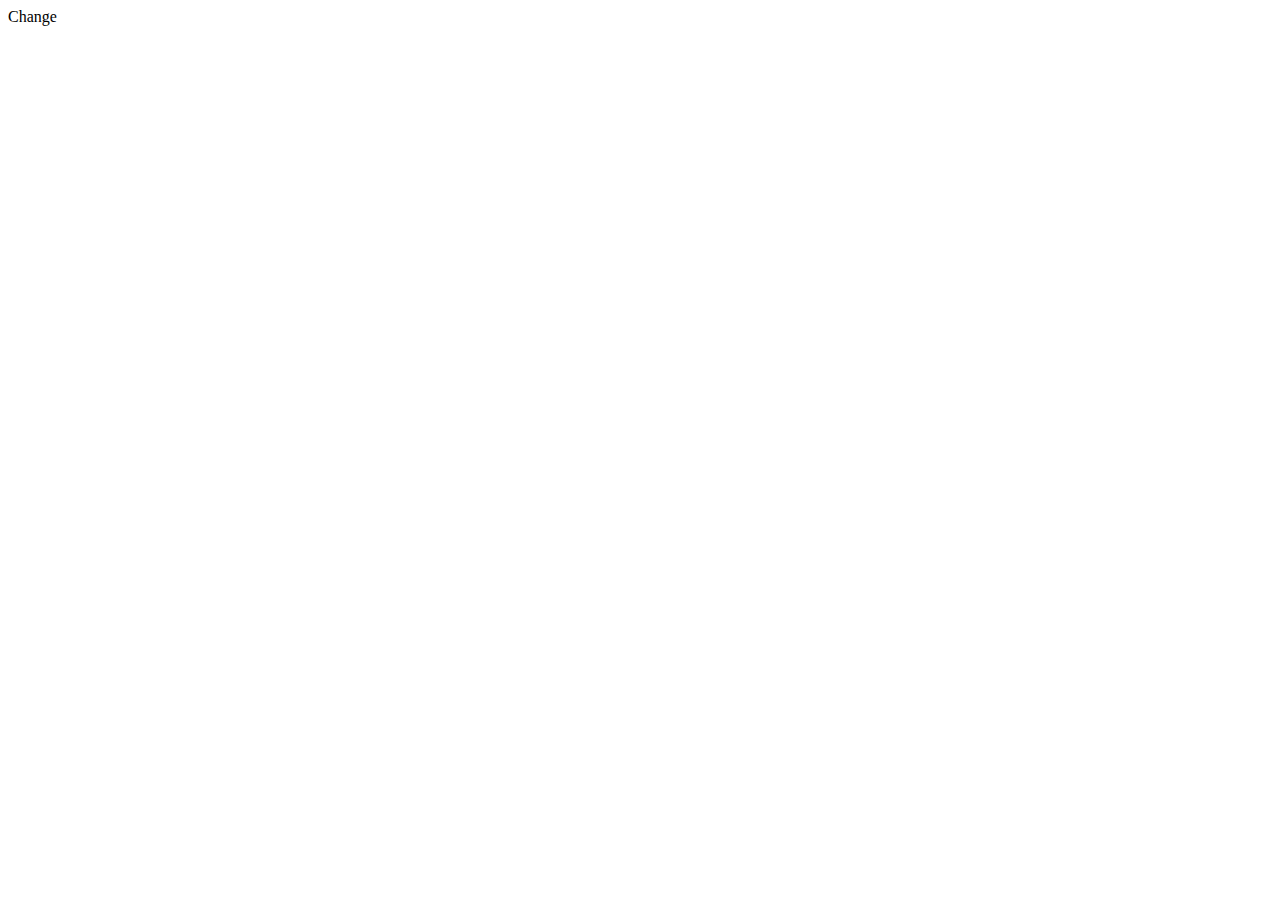
==== index.html @ 30dd0c64 "Initial commit" ====
<!DOCTYPE html>
<html lang="en">
<head>
  <meta charset="UTF-8">
  <meta name="viewport" content="width=device-width, initial-scale=1.0">
  <link rel="stylesheet" href="css/index.css">
  <title>final_blog</title>
</head>
<body>
	Change
  <script src="js/index.js"></script>
</body>
</html>
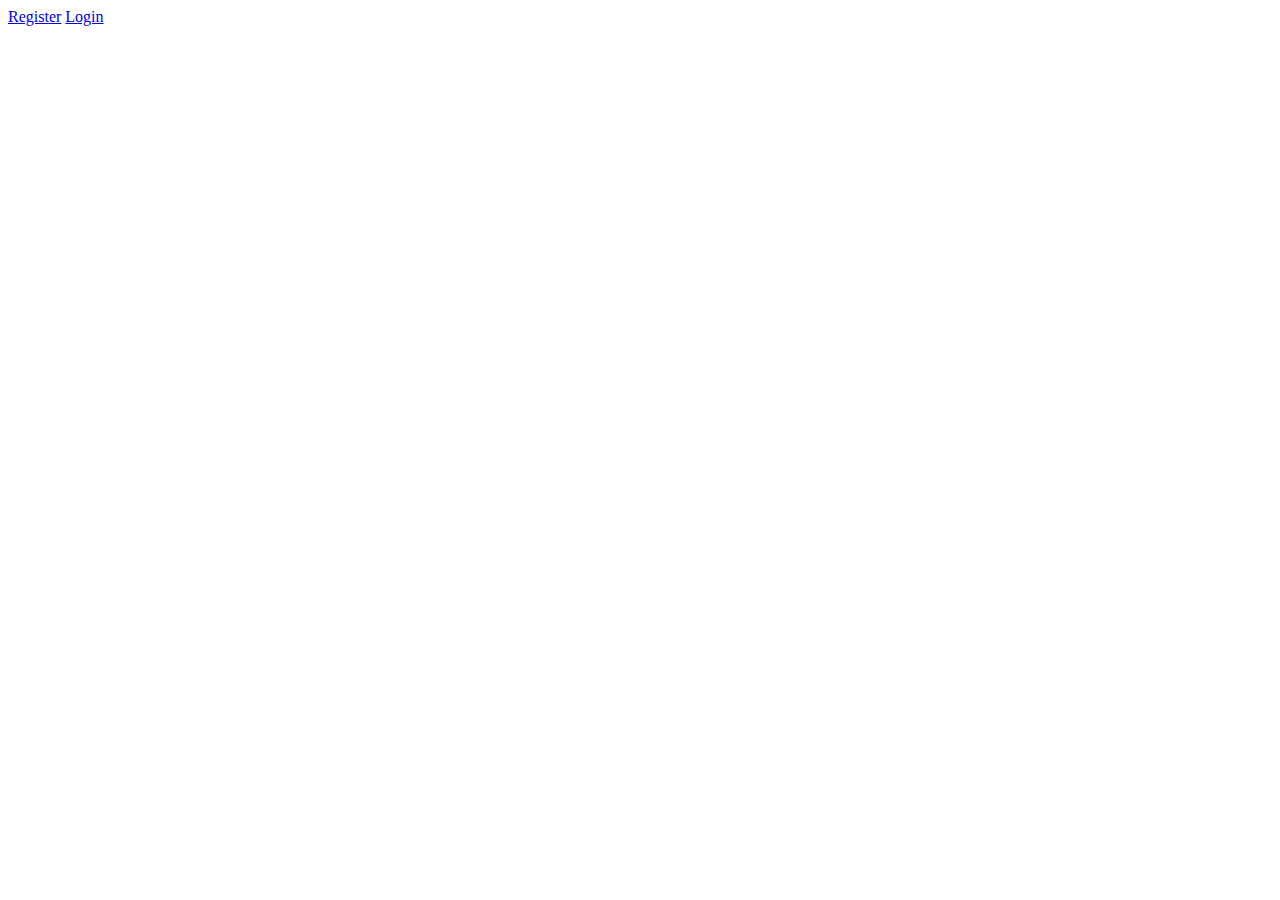
==== commit e5c54948: "Linked files together" ====
--- a/index.html
+++ b/index.html
@@ -1,13 +1,18 @@
 <!DOCTYPE html>
 <html lang="en">
 <head>
-  <meta charset="UTF-8">
-  <meta name="viewport" content="width=device-width, initial-scale=1.0">
-  <link rel="stylesheet" href="css/index.css">
-  <title>final_blog</title>
+    <meta charset="UTF-8">
+    <meta name="viewport" content="width=device-width, initial-scale=1.0">
+    <link rel="stylesheet" href="./css/index.css">
+    <title>CodePython.com</title>
 </head>
 <body>
-	Change
-  <script src="js/index.js"></script>
+    
+    <nav>
+        <a href="./signup.html">Register</a>
+        <a href="./login.html">Login</a>
+    </nav>
+    
+    <script src="./js/index.js"></script>
 </body>
 </html>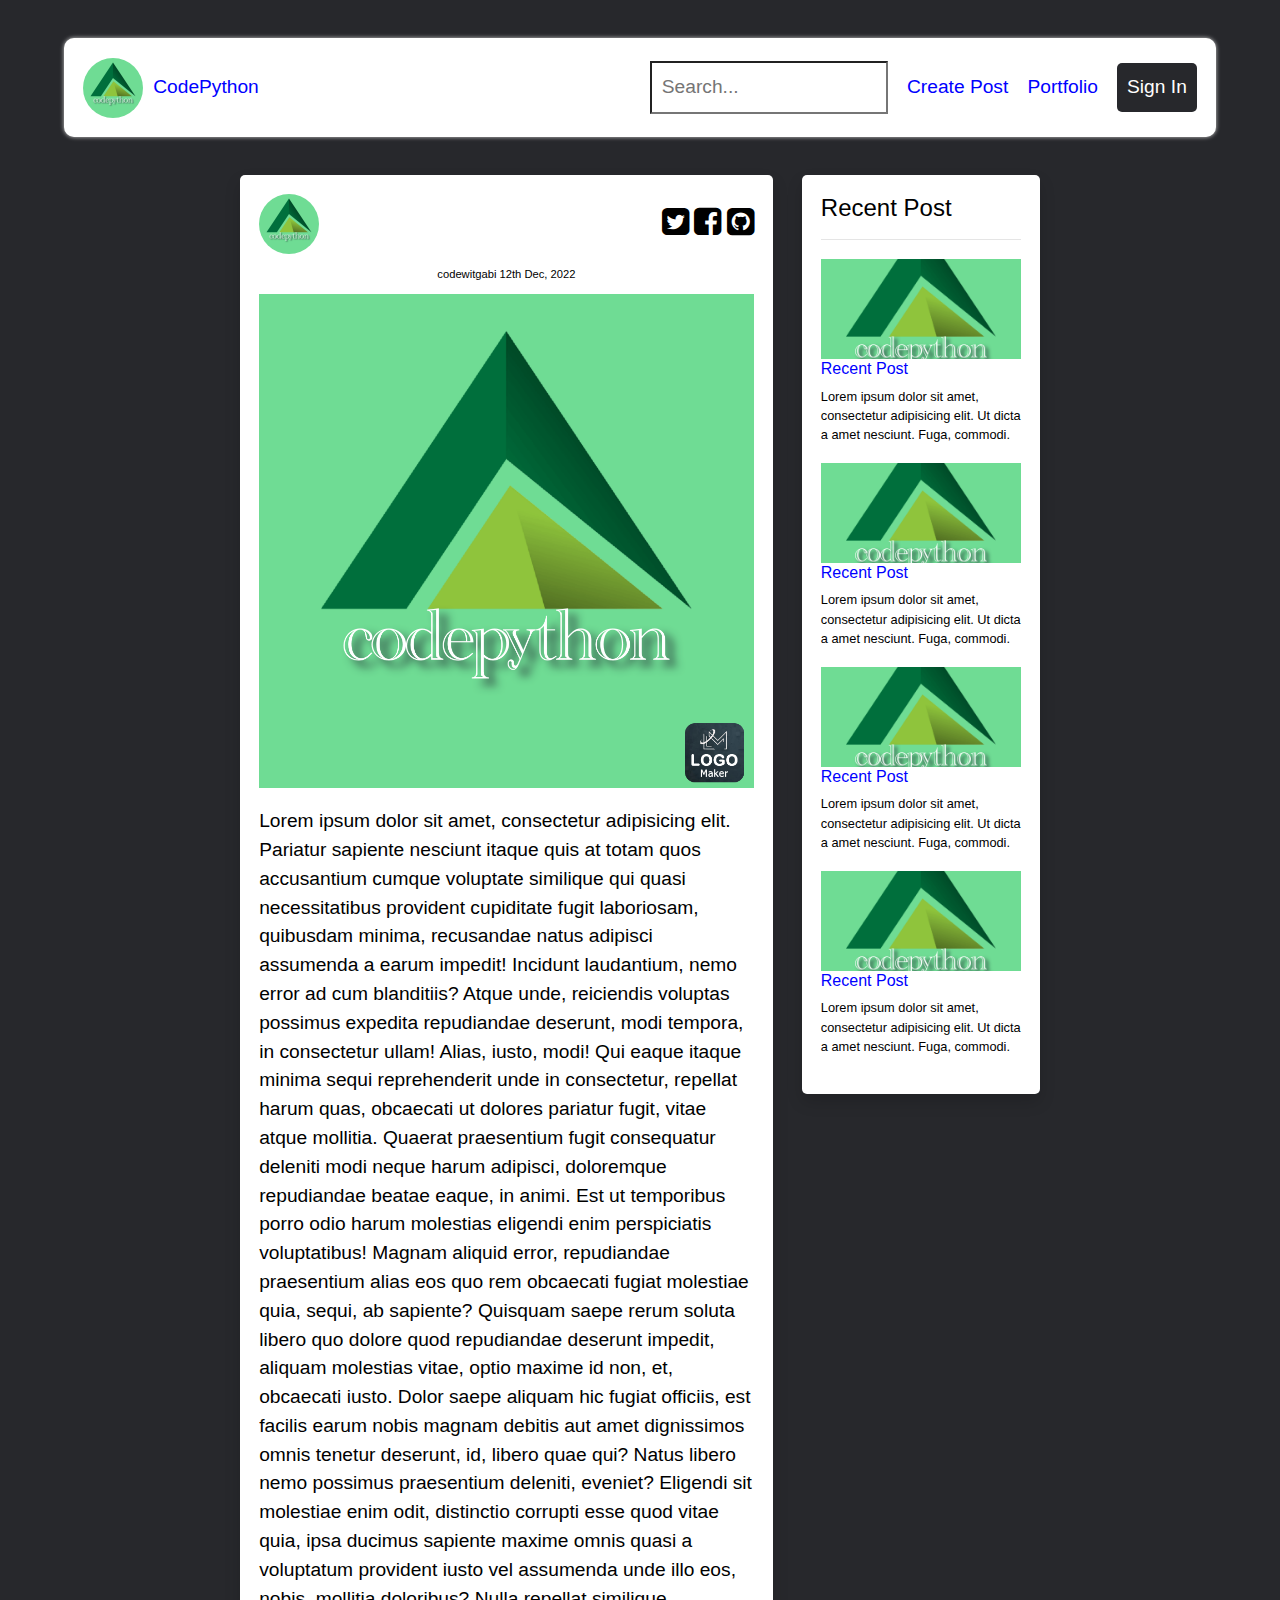
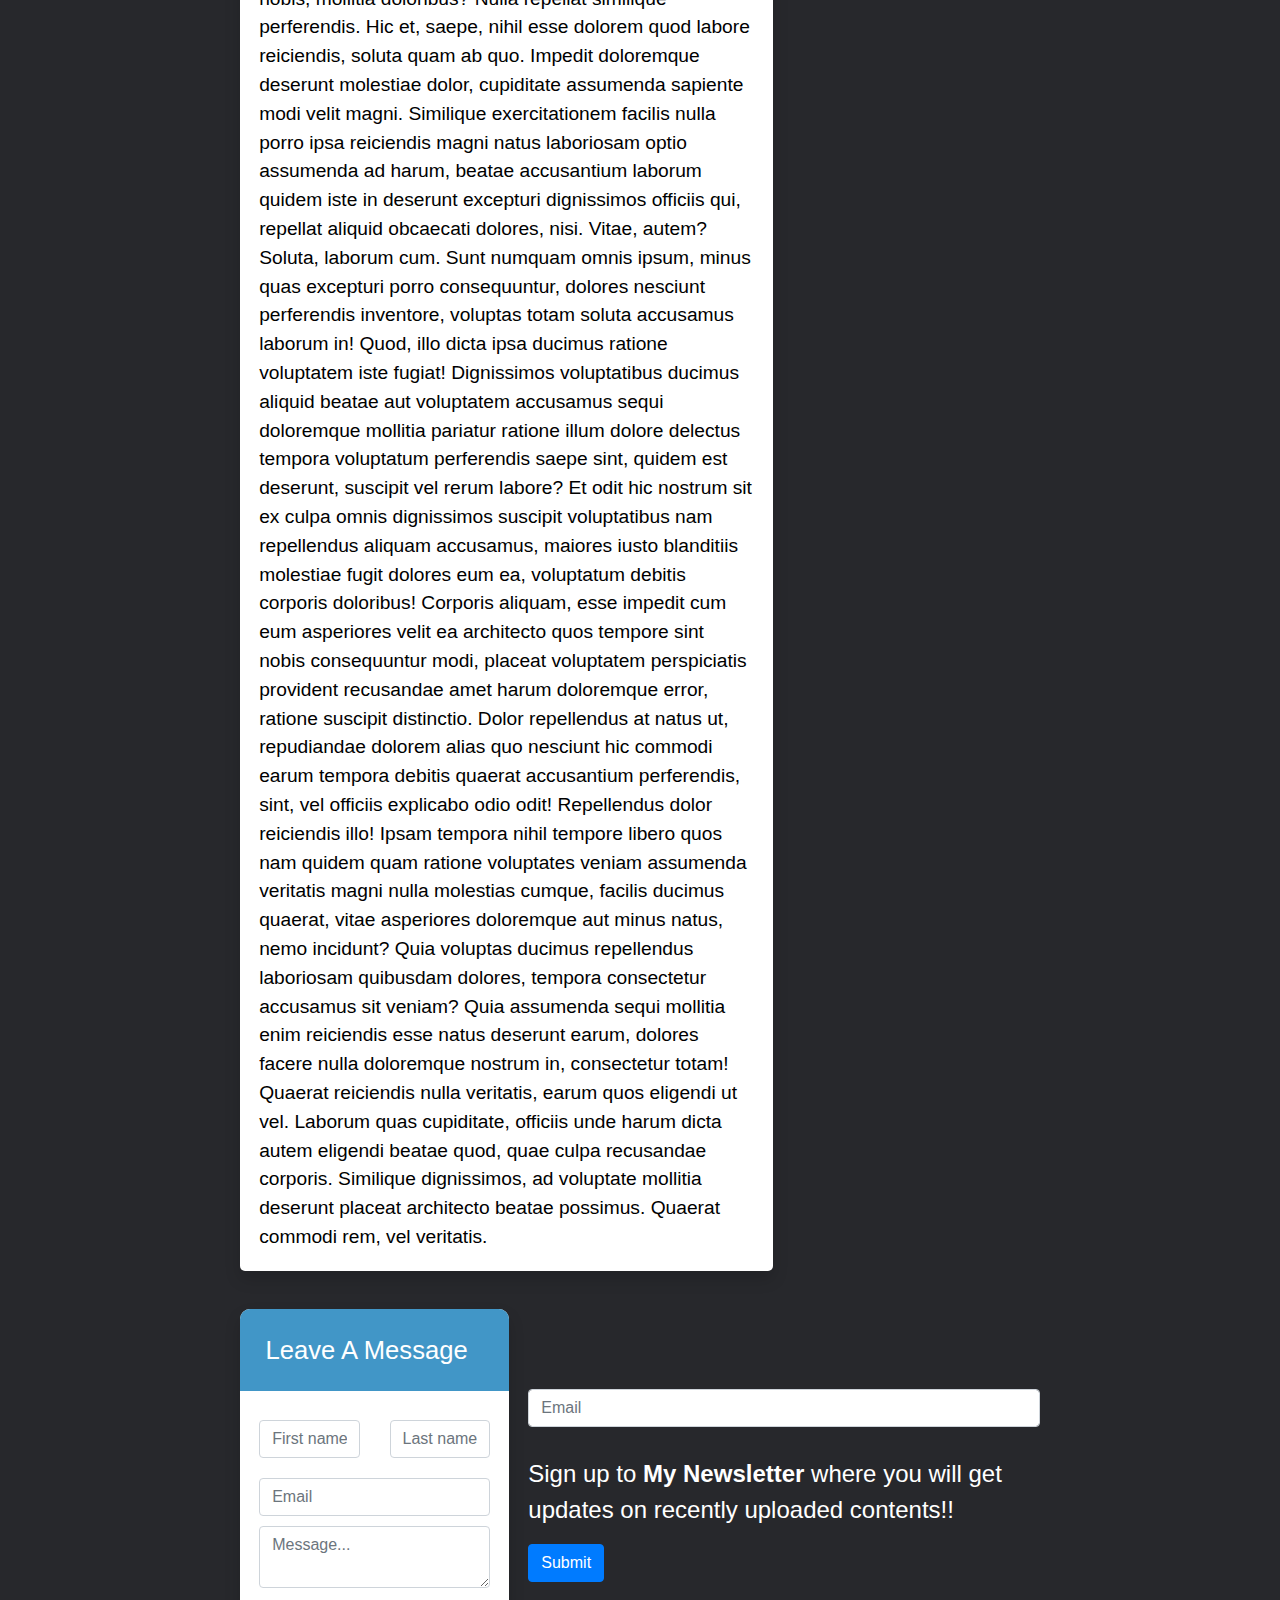
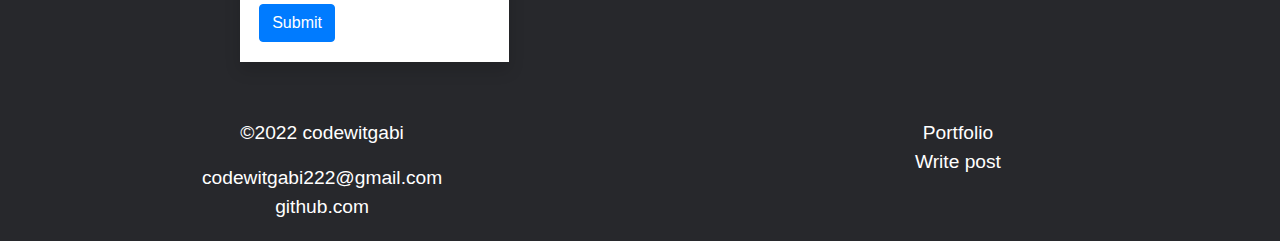
==== commit 155f0895: "Added post page" ====
--- a/index.html
+++ b/index.html
@@ -3,16 +3,150 @@
 <head>
     <meta charset="UTF-8">
     <meta name="viewport" content="width=device-width, initial-scale=1.0">
+    <meta http-equiv="X-UA-Compatible" content="ie=edge">
+	<link rel="stylesheet" href="https://cdnjs.cloudflare.com/ajax/libs/font-awesome/4.7.0/css/font-awesome.min.css">
+    <link rel="stylesheet" href="https://cdn.jsdelivr.net/npm/bootstrap@4.6.2/dist/css/bootstrap.min.css">
+    <script src="https://cdn.jsdelivr.net/npm/jquery@3.6.1/dist/jquery.slim.min.js"></script>
+    <script src="https://cdn.jsdelivr.net/npm/popper.js@1.16.1/dist/umd/popper.min.js"></script>
+    <script src="https://cdn.jsdelivr.net/npm/bootstrap@4.6.2/dist/js/bootstrap.bundle.min.js"></script>
     <link rel="stylesheet" href="./css/index.css">
-    <title>CodePython.com</title>
+    <title>CodePython</title>
+    </style>
 </head>
 <body>
+    <main>
+        <!-- Start Nav Bar -->
+        <nav>
+            <div class="nav-left-section">
+                <img src="./img/logo.png" id="nav-logo" alt="">
+                <a href="#">CodePython</a>
+            </div>
+            <i id="bar" class="fa fa-bars"></i>
+            <div id="nav-links" class="nav-right-section">
+                <i id="close" class="fa fa-close"></i>
+                <form action="" id="search-form">
+                    <input id="nav-search-bar" type="search" required placeholder="Search...">
+                </form>
+                <a href="#">Create Post</a>
+                <a href="#">Portfolio</a>
+                <a href="#" id="auth">Sign In</a>
+            </div>
+        </nav>
+        <!-- End Nav Bar -->
+        
+        <!-- Start Main Content -->
+        <div class="main-container">
+            <div class="shadow col-right">
+                <div class="main-post-nav">
+                    <img src="./img/logo.png" alt="" id="author-img">
+                    <div class="social-links">
+                        <a href="#">
+                            <i class="fa fa-twitter-square"></i>
+                        </a>
+                        <a href="#">
+                            <i class="fa fa-facebook-square"></i>
+                        </a>
+                        <a href="#">
+                            <i class="fa fa-github-square"></i>
+                        </a>
+                    </div>
+                </div>
+                <div class="main-post-info">
+                    <span id="post-author">codewitgabi</span>
+                    <span id="date-created">12th Dec, 2022</span>
+                </div>
+                <div class="main-post-wrapper">
+                    <img src="./img/logo.png" alt="" id="post-thumbnail">
+                    <div class="main-post-content">Lorem ipsum dolor sit amet, consectetur adipisicing elit. Pariatur sapiente nesciunt itaque quis at totam quos accusantium cumque voluptate similique qui quasi necessitatibus provident cupiditate fugit laboriosam, quibusdam minima, recusandae natus adipisci assumenda a earum impedit! Incidunt laudantium, nemo error ad cum blanditiis? Atque unde, reiciendis voluptas possimus expedita repudiandae deserunt, modi tempora, in consectetur ullam! Alias, iusto, modi! Qui eaque itaque minima sequi reprehenderit unde in consectetur, repellat harum quas, obcaecati ut dolores pariatur fugit, vitae atque mollitia. Quaerat praesentium fugit consequatur deleniti modi neque harum adipisci, doloremque repudiandae beatae eaque, in animi. Est ut temporibus porro odio harum molestias eligendi enim perspiciatis voluptatibus! Magnam aliquid error, repudiandae praesentium alias eos quo rem obcaecati fugiat molestiae quia, sequi, ab sapiente? Quisquam saepe rerum soluta libero quo dolore quod repudiandae deserunt impedit, aliquam molestias vitae, optio maxime id non, et, obcaecati iusto. Dolor saepe aliquam hic fugiat officiis, est facilis earum nobis magnam debitis aut amet dignissimos omnis tenetur deserunt, id, libero quae qui? Natus libero nemo possimus praesentium deleniti, eveniet? Eligendi sit molestiae enim odit, distinctio corrupti esse quod vitae quia, ipsa ducimus sapiente maxime omnis quasi a voluptatum provident iusto vel assumenda unde illo eos, nobis, mollitia doloribus? Nulla repellat similique perferendis. Hic et, saepe, nihil esse dolorem quod labore reiciendis, soluta quam ab quo. Impedit doloremque deserunt molestiae dolor, cupiditate assumenda sapiente modi velit magni. Similique exercitationem facilis nulla porro ipsa reiciendis magni natus laboriosam optio assumenda ad harum, beatae accusantium laborum quidem iste in deserunt excepturi dignissimos officiis qui, repellat aliquid obcaecati dolores, nisi. Vitae, autem? Soluta, laborum cum. Sunt numquam omnis ipsum, minus quas excepturi porro consequuntur, dolores nesciunt perferendis inventore, voluptas totam soluta accusamus laborum in! Quod, illo dicta ipsa ducimus ratione voluptatem iste fugiat! Dignissimos voluptatibus ducimus aliquid beatae aut voluptatem accusamus sequi doloremque mollitia pariatur ratione illum dolore delectus tempora voluptatum perferendis saepe sint, quidem est deserunt, suscipit vel rerum labore? Et odit hic nostrum sit ex culpa omnis dignissimos suscipit voluptatibus nam repellendus aliquam accusamus, maiores iusto blanditiis molestiae fugit dolores eum ea, voluptatum debitis corporis doloribus! Corporis aliquam, esse impedit cum eum asperiores velit ea architecto quos tempore sint nobis consequuntur modi, placeat voluptatem perspiciatis provident recusandae amet harum doloremque error, ratione suscipit distinctio. Dolor repellendus at natus ut, repudiandae dolorem alias quo nesciunt hic commodi earum tempora debitis quaerat accusantium perferendis, sint, vel officiis explicabo odio odit! Repellendus dolor reiciendis illo! Ipsam tempora nihil tempore libero quos nam quidem quam ratione voluptates veniam assumenda veritatis magni nulla molestias cumque, facilis ducimus quaerat, vitae asperiores doloremque aut minus natus, nemo incidunt? Quia voluptas ducimus repellendus laboriosam quibusdam dolores, tempora consectetur accusamus sit veniam? Quia assumenda sequi mollitia enim reiciendis esse natus deserunt earum, dolores facere nulla doloremque nostrum in, consectetur totam! Quaerat reiciendis nulla veritatis, earum quos eligendi ut vel. Laborum quas cupiditate, officiis unde harum dicta autem eligendi beatae quod, quae culpa recusandae corporis. Similique dignissimos, ad voluptate mollitia deserunt placeat architecto beatae possimus. Quaerat commodi rem, vel veritatis.</div>
+                </div>
+            </div>
+            <div class="shadow col-left">
+                <h3>Recent Post</h3>
+                <hr>
+                <div class="recent-post-wrapper">
+                    <img src="./img/logo.png" class="recent-post-img" alt="">
+                    <div class="recent-post-content">
+                        <a href=""><h4>Recent Post</h4></a>
+                        <p class="recent-post-ellips">Lorem ipsum dolor sit amet, consectetur adipisicing elit. Ut dicta a amet nesciunt. Fuga, commodi.</p>
+                    </div>
+                </div>
+                <div class="recent-post-wrapper">
+                    <img src="./img/logo.png" class="recent-post-img" alt="">
+                    <div class="recent-post-content">
+                        <a href=""><h4>Recent Post</h4></a>
+                        <p class="recent-post-ellips">Lorem ipsum dolor sit amet, consectetur adipisicing elit. Ut dicta a amet nesciunt. Fuga, commodi.</p>
+                    </div>
+                </div>
+                <div class="recent-post-wrapper">
+                    <img src="./img/logo.png" class="recent-post-img" alt="">
+                    <div class="recent-post-content">
+                        <a href=""><h4>Recent Post</h4></a>
+                        <p class="recent-post-ellips">Lorem ipsum dolor sit amet, consectetur adipisicing elit. Ut dicta a amet nesciunt. Fuga, commodi.</p>
+                    </div>
+                </div>
+                <div class="recent-post-wrapper">
+                    <img src="./img/logo.png" class="recent-post-img" alt="">
+                    <div class="recent-post-content">
+                        <a href=""><h4>Recent Post</h4></a>
+                        <p class="recent-post-ellips">Lorem ipsum dolor sit amet, consectetur adipisicing elit. Ut dicta a amet nesciunt. Fuga, commodi.</p>
+                    </div>
+                </div>
+            </div>
+        </div>
+        <!-- End Main Content -->
+        
+        <!-- Start form section -->
+        <div class="forms-container">
+            <div class="shadow leave-message">
+                <h3>Leave A Message</h3>
+                <form action="" id="leave-message-form">
+                    <div class="row">
+                        <div class="col">
+                            <input type="text" class="form-control" placeholder="First name">
+                        </div>
+                        <div class="col">
+                            <input type="text" class="form-control" placeholder="Last name">
+                        </div>
+                    </div>
+                    <input class="form-control" type="email" name="email" placeholder="Email">
+                    <textarea name="message" class="form-control" placeholder="Message..."></textarea>
+                    <button class="btn btn-primary" id="leave-message-btn">Submit</button>
+                </form>
+            </div>
+            <div class="subscription">
+                <form action="" id="subscription-form">
+                    <input class="form-control" type="email" name="name" placeholder="Email"><br>
+                    <p style="font-size: 1.5rem;">Sign up to <b>My Newsletter</b> where you will get updates on recently uploaded contents!!</p>
+                    <button class="btn btn-primary" id="subscription-btn">Submit</button>
+                </form>
+            </div>
+        </div>
+        <!-- End form section -->
+    </main>
     
-    <nav>
-        <a href="./signup.html">Register</a>
-        <a href="./login.html">Login</a>
-    </nav>
+    <!-- Footer -->
+    <footer>
+        <div class="row">
+            <div class="col">
+                <p>&copy;2022 codewitgabi</p>
+                <div class="">
+                    <span>codewitgabi222@gmail.com</span>
+                </div>
+                <a href="">github.com</a>
+            </div>
+            <div class="col">
+                <div class="">
+                    <a href="">Portfolio</a>
+                </div>
+                <div class="">
+                    <a href="">Write post</a>
+                </div>
+            </div>
+        </div>
+    </footer>
+    <!-- End Footer -->
     
     <script src="./js/index.js"></script>
+    
 </body>
 </html>--- a/css/index.css
+++ b/css/index.css
@@ -0,0 +1,226 @@
+* {
+    margin: 0;
+    padding: 0;
+    box-sizing: border-box;
+}
+:root {
+    --bg-color: #27282c;
+}
+.fa {
+    color: #000;
+    font-size: 2rem;
+}
+body {
+    background: var(--bg-color);
+    font-size: 1.2rem;
+    font-family: Helvetica;
+    color: #fff;
+}
+body a {
+    text-decoration: none;
+    color: blue;
+}
+.shadow {
+    background: #fff;
+    box-shadow: hsl(0, 0%, 80%) 0 0 4px;
+    border-radius: 5px;
+}
+nav {
+    display: flex;
+    justify-content: space-between;
+    align-items: center;
+    margin: 2em 5%;
+    padding: 1em;
+    box-shadow: hsl(0, 0%, 80%) 0 0 4px;
+    background: #fff;
+    border-radius: 10px;
+}
+.fa-close,
+.fa-bars {
+    display: none;
+}
+#nav-logo {
+    width: 60px;
+    height: 60px;
+    border-radius: 30px;
+    object-fit: cover;
+}
+.nav-left-section {
+    display: flex;
+    align-items: center;
+    gap: 10px;
+}
+.nav-right-section {
+    display: flex;
+    align-items: center;
+    gap: 1em;
+}
+#nav-search-bar {
+    width: 100%;
+    padding: 10px;
+}
+#auth {
+    background: var(--bg-color);
+    padding: 10px;
+    border-radius: 5px;
+    color: #fff;
+}
+.main-container {
+    max-width: 800px;
+    display: flex;
+    justify-content: space-between;
+    gap: 1.5em;
+    margin: 0 auto;
+}
+.main-container h4 {
+    font-size: 1rem;
+}
+.main-container h3 {
+    font-size: 1.5rem;
+}
+.col-left,
+.col-right {
+    padding: 1em;
+    color: #000;
+}
+.col-left {
+    height: fit-content;
+}
+.recent-post-wrapper {
+    width: 200px;
+    margin: 1em 0;
+}
+.recent-post-wrapper p {
+    font-size: 0.8rem;
+}
+.recent-post-img {
+    width: 100%;
+    height: 100px;
+    object-fit: cover;
+}
+.main-post-nav {
+    display: flex;
+    justify-content: space-between;
+    align-items: center;
+}
+#author-img {
+    width: 60px;
+    height: 60px;
+    border-radius: 30px;
+}
+#post-thumbnail {
+    width: 100%;
+    height: 100%;
+    object-fit: cover;
+}
+.main-post-info {
+    text-align: center;
+    font-size: 0.7rem;
+    margin: 1em 0;
+}
+.main-post-content {
+    margin-top: 1em;
+}
+.forms-container {
+    width: 800px;
+    margin: 2em auto;
+    display: flex;
+    align-items: center;
+    gap: 1em;
+}
+.leave-message {
+    border-radius: 10px 10px 0 0;
+}
+.leave-message h3 {
+    background: #4196c7;
+    border-radius: 10px 10px 0 0;
+    padding: 1em;
+    font-size: 1.6rem;
+}
+.leave-message form {
+    margin: 1em;
+}
+.leave-message input {
+    display: inline-block;
+    margin: 10px 0;
+}
+#leave-message-btn {
+    display: inline-block;
+    margin-top: 1em;
+}
+footer {
+    text-align: center;
+    padding: 1em;
+}
+footer a {
+    color: #fff;
+}
+
+@media only screen and (max-width: 700px) {
+    nav {
+        padding: 0.5em;
+        margin: 1em;
+    }
+    .fa-close,
+    .fa-bars {
+        display: block;
+    }
+    #nav-logo {
+        width: 40px;
+        height: 40px;
+        border-radius: 20px;
+    }
+    .nav-right-section {
+        position: fixed;
+        top: -500px;
+        left: 0;
+        right: 0;
+        display: block;
+        background: #fff;
+        padding: 1em;
+        z-index: 5;
+        transition: 1s;
+    }
+    .fa-close {
+        float: right;
+        display: block;
+        margin-bottom: 1em;
+    }
+    #auth {
+        width: fit-content;
+        padding: 5px 20px;
+    }
+    .nav-right-section a {
+        display: block;
+        margin: 10px 0;
+    }
+    .main-container {
+        display: block;
+        margin-left: 1em;
+        margin-right: 1em;
+    }
+    .forms-container {
+        display: block;
+        width: fit-content;
+        margin: 1em 1em;
+    }
+    .col-left {
+        margin-top: 1.5em;
+    }
+    .recent-post-wrapper {
+        width: fit-content;
+    }
+    .recent-post-img {
+        height: 150px;
+    }
+    #leave-message-btn {
+        margin-bottom: 1em;
+    }
+    .leave-message h3 {
+        padding: 1em;
+        font-size: 1.2rem;
+    }
+    footer {
+        text-align: left;
+    }
+}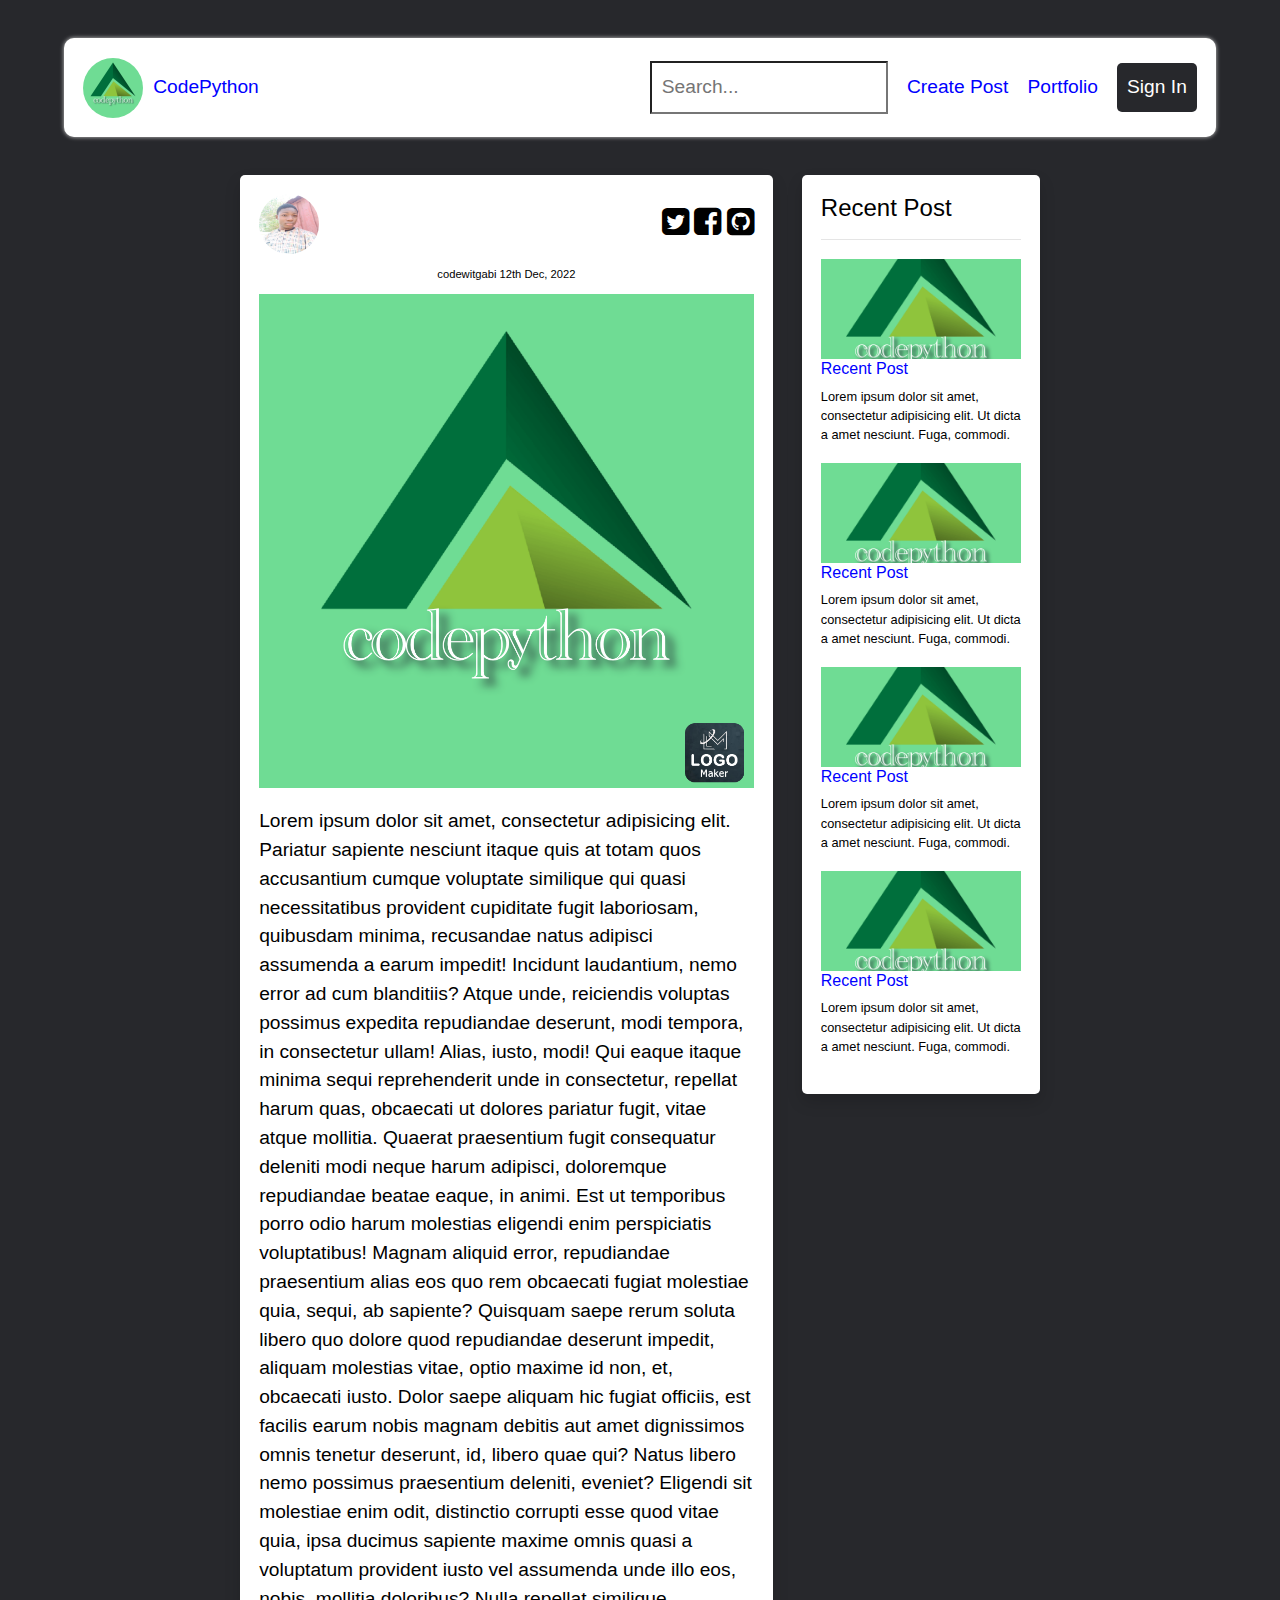
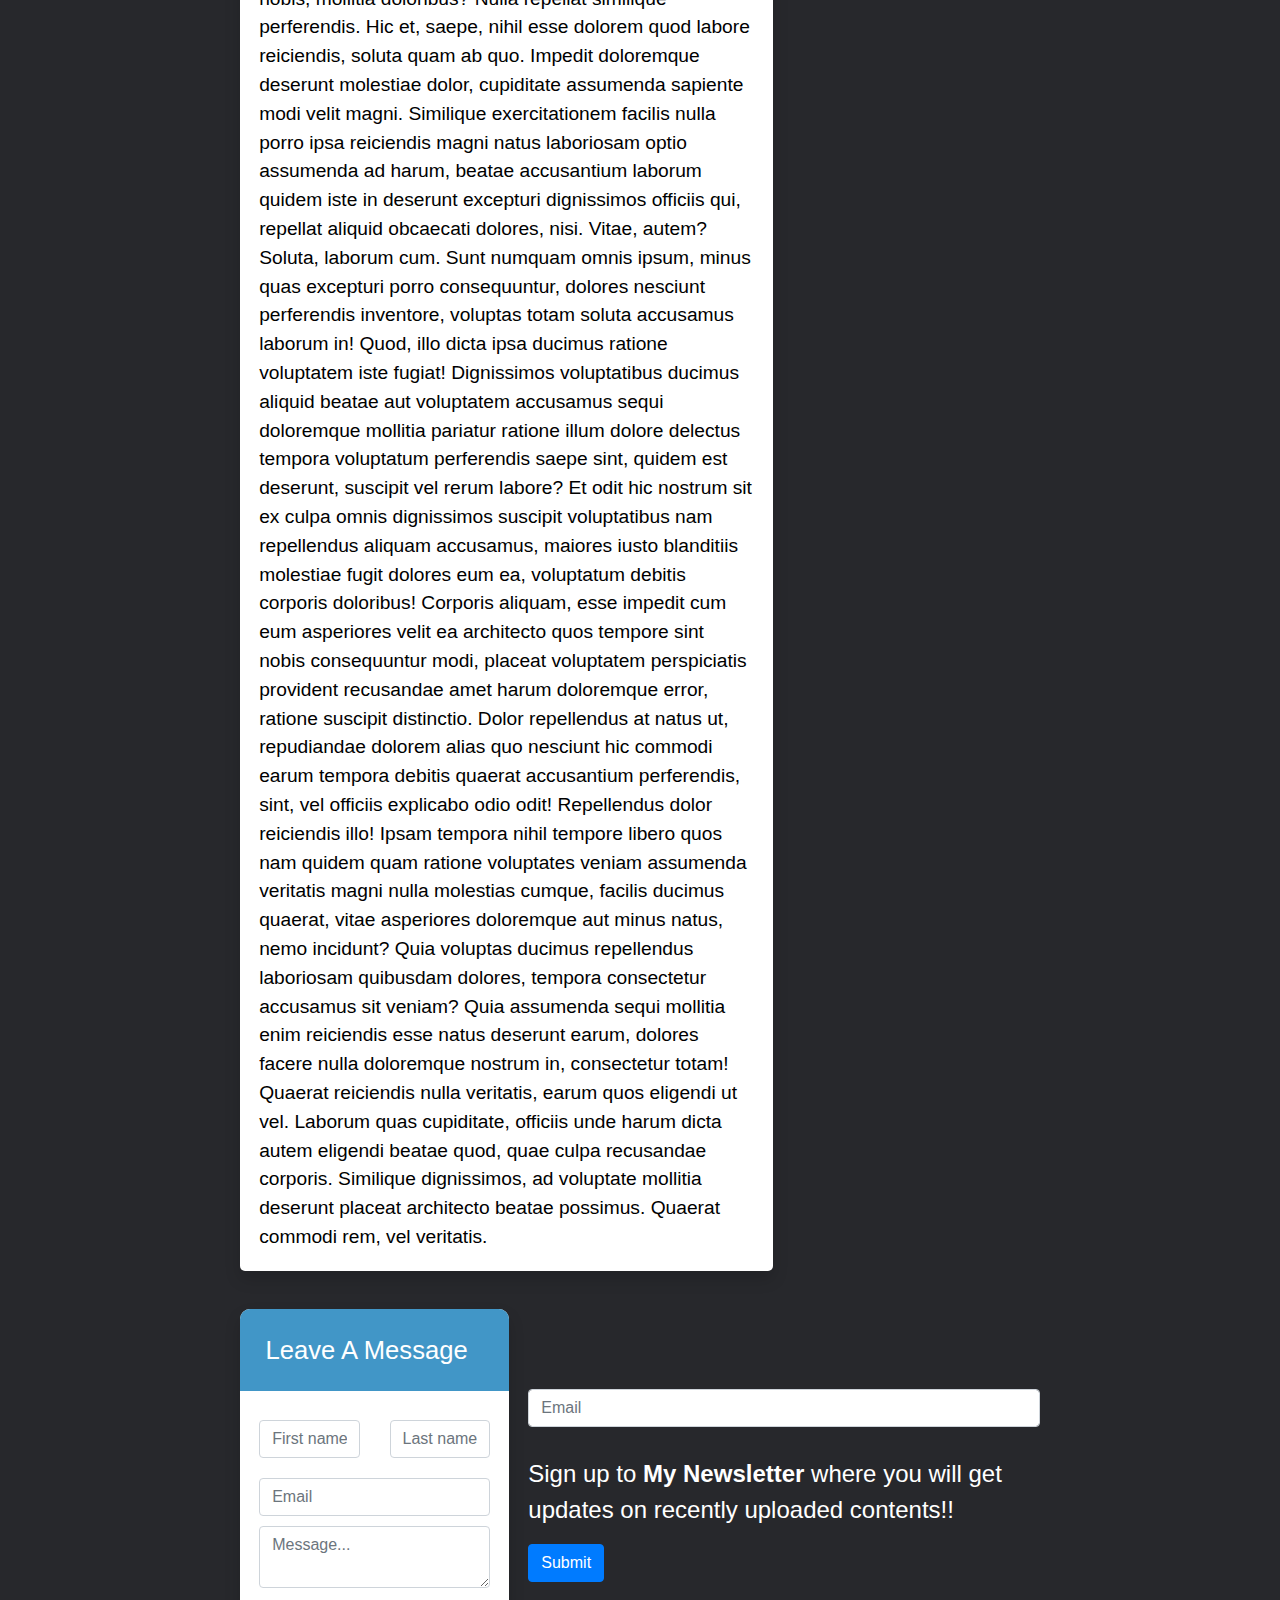
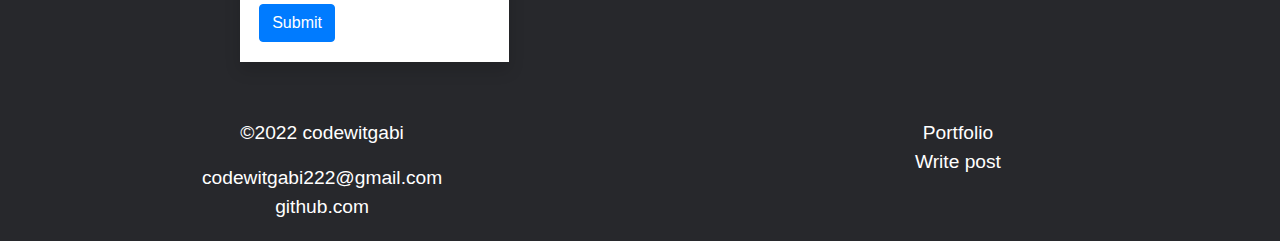
==== commit f931babd: "Updated UI for mobile screen" ====
--- a/index.html
+++ b/index.html
@@ -38,7 +38,7 @@
         <div class="main-container">
             <div class="shadow col-right">
                 <div class="main-post-nav">
-                    <img src="./img/logo.png" alt="" id="author-img">
+                    <img src="./img/pp.jpg" alt="" id="author-img">
                     <div class="social-links">
                         <a href="#">
                             <i class="fa fa-twitter-square"></i>
--- a/css/index.css
+++ b/css/index.css
@@ -160,10 +160,16 @@
     nav {
         padding: 0.5em;
         margin: 1em;
+        background: #27282c;
+    }
+    nav a {
+        color: #fff;
+        font-weight: Helvetica;
     }
     .fa-close,
     .fa-bars {
         display: block;
+        color: orange;
     }
     #nav-logo {
         width: 40px;
@@ -176,7 +182,7 @@
         left: 0;
         right: 0;
         display: block;
-        background: #fff;
+        background: #27282c;
         padding: 1em;
         z-index: 5;
         transition: 1s;
@@ -185,20 +191,37 @@
         float: right;
         display: block;
         margin-bottom: 1em;
+        font-weight: 100;
     }
     #auth {
         width: fit-content;
         padding: 5px 20px;
+        color: #27282c;
+        background: #fff;
     }
     .nav-right-section a {
         display: block;
         margin: 10px 0;
+        color: #;
     }
     .main-container {
         display: block;
         margin-left: 1em;
         margin-right: 1em;
     }
+    .col-right {
+        background: #27282c;
+        color: #fff;
+        font-size: 1rem;
+    }
+    .fa {
+        color: #fff;
+    }
+    .fa-twitter-square,
+    .fa-facebook-square,
+    .fa-github-square {
+        color: #5b86e8;
+    }
     .forms-container {
         display: block;
         width: fit-content;
@@ -206,12 +229,28 @@
     }
     .col-left {
         margin-top: 1.5em;
+        background: #27282c;
+        color: #fff;
     }
     .recent-post-wrapper {
         width: fit-content;
     }
+    .col-left h3 {
+        color: #fff;
+    }
     .recent-post-img {
-        height: 150px;
+        height: 180px;
+        display: inline-block;
+        margin-bottom: 1em;
+    }
+    .main-post-info {
+        font-size: 0.9rem;
+    }
+    .main-post-content {
+        font-weight: 300;
+    }
+    .leave-message {
+        background: var(--bg-color);
     }
     #leave-message-btn {
         margin-bottom: 1em;
@@ -219,6 +258,7 @@
     .leave-message h3 {
         padding: 1em;
         font-size: 1.2rem;
+        color: #fff;
     }
     footer {
         text-align: left;
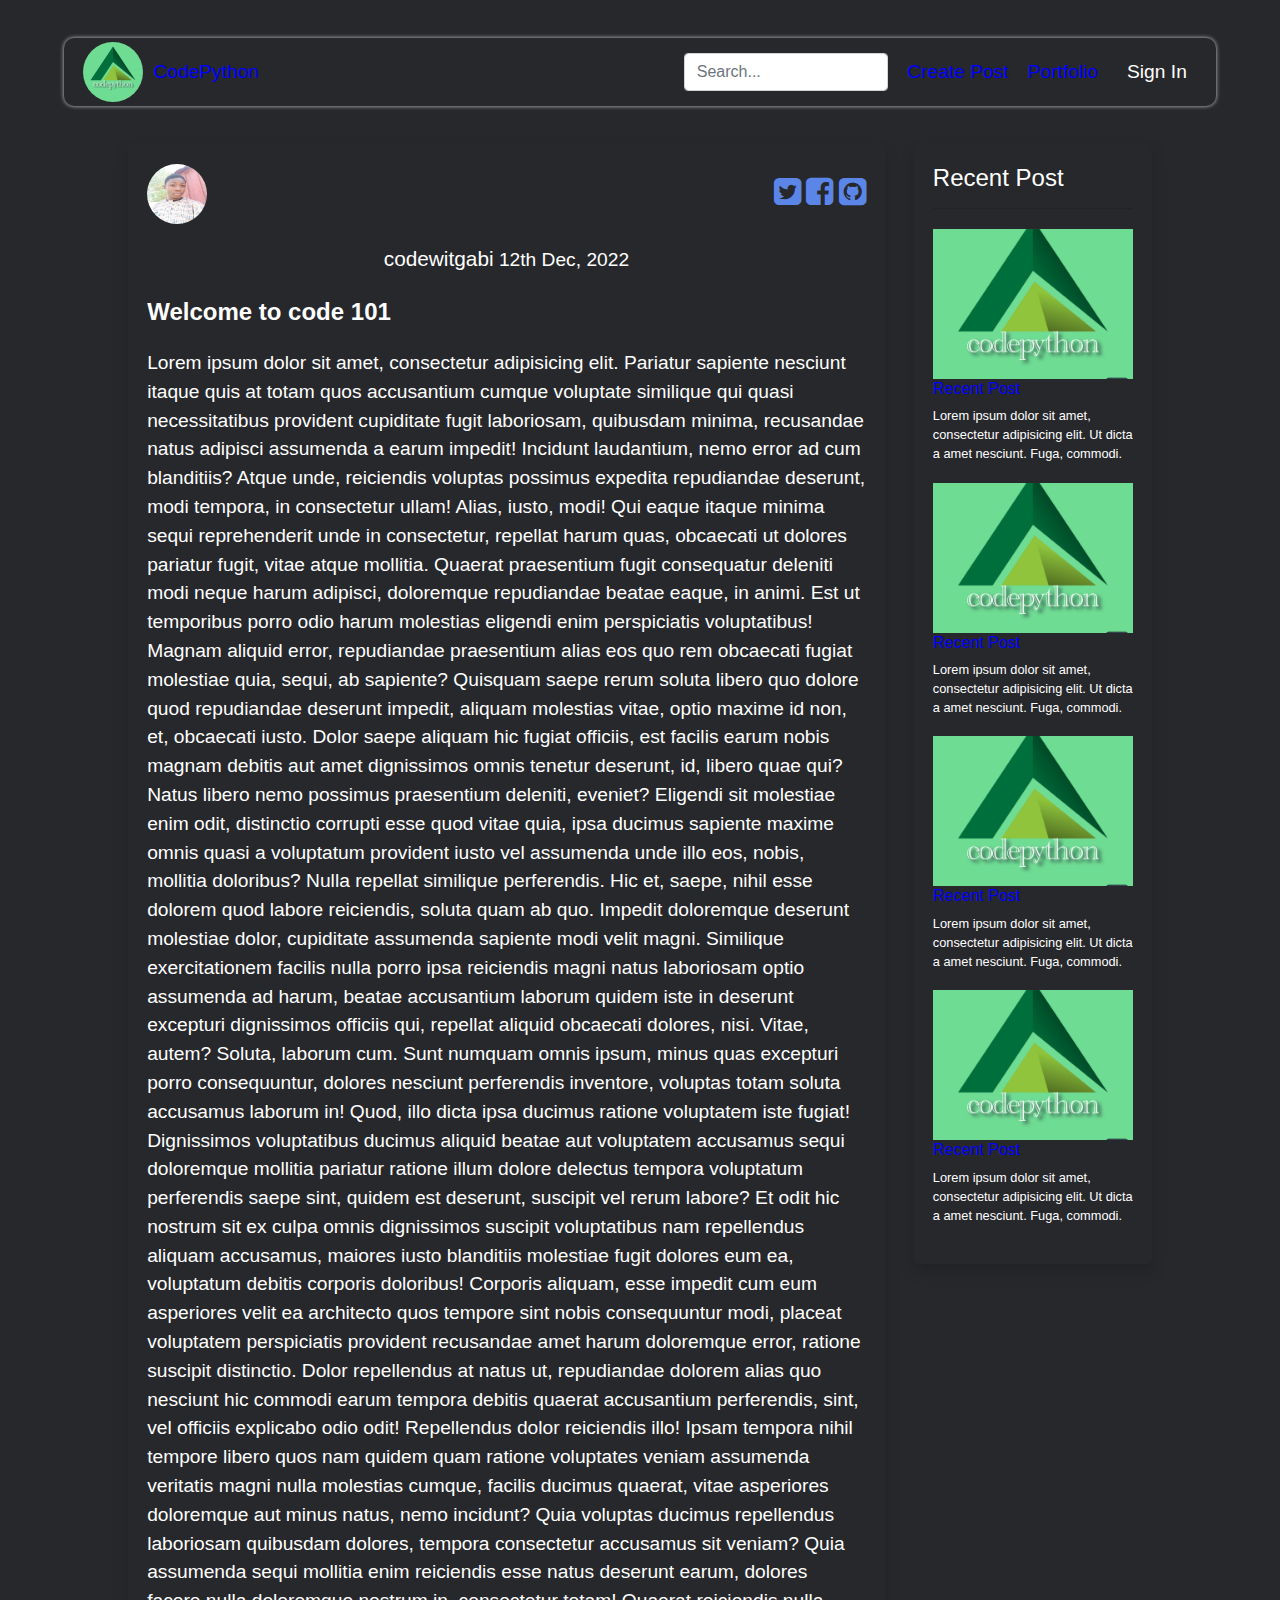
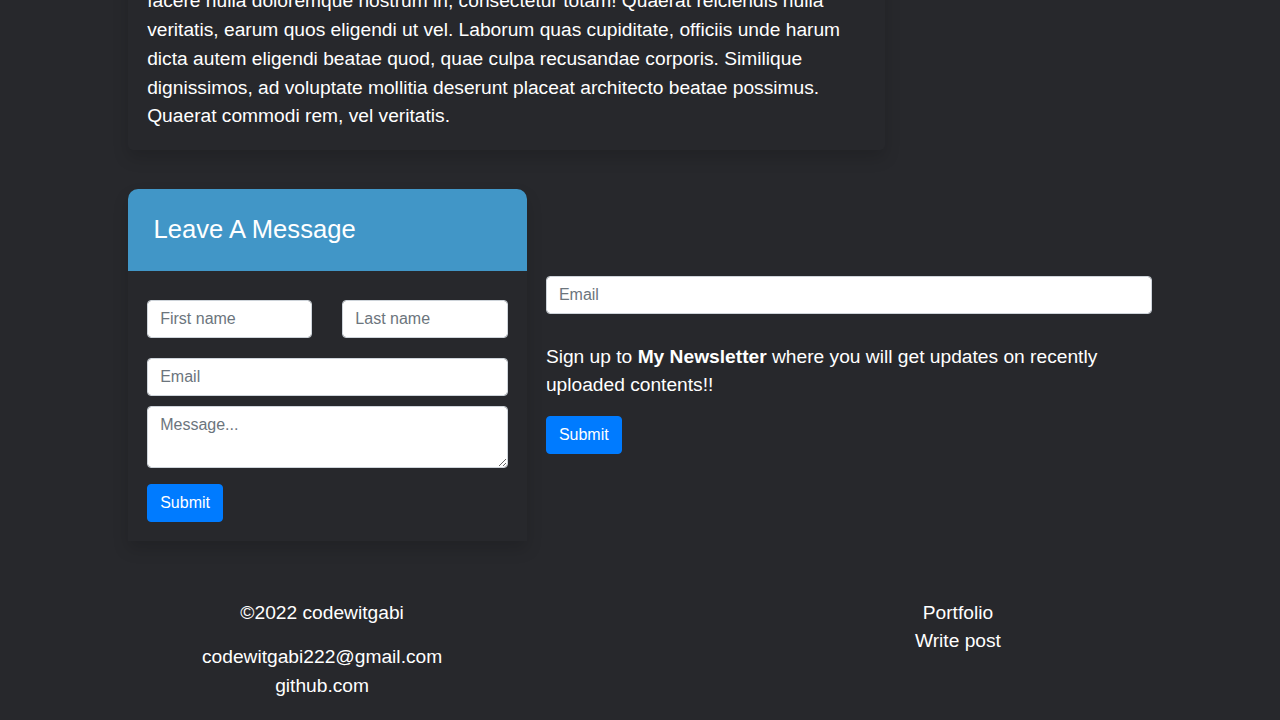
==== commit 6f211e52: "Updated UI for post page" ====
--- a/index.html
+++ b/index.html
@@ -25,7 +25,7 @@
             <div id="nav-links" class="nav-right-section">
                 <i id="close" class="fa fa-close"></i>
                 <form action="" id="search-form">
-                    <input id="nav-search-bar" type="search" required placeholder="Search...">
+                    <input id="nav-search-bar" type="search" class="form-control" required placeholder="Search...">
                 </form>
                 <a href="#">Create Post</a>
                 <a href="#">Portfolio</a>
@@ -56,7 +56,7 @@
                     <span id="date-created">12th Dec, 2022</span>
                 </div>
                 <div class="main-post-wrapper">
-                    <img src="./img/logo.png" alt="" id="post-thumbnail">
+                    <legend id="post-title">Welcome to code 101</legend>
                     <div class="main-post-content">Lorem ipsum dolor sit amet, consectetur adipisicing elit. Pariatur sapiente nesciunt itaque quis at totam quos accusantium cumque voluptate similique qui quasi necessitatibus provident cupiditate fugit laboriosam, quibusdam minima, recusandae natus adipisci assumenda a earum impedit! Incidunt laudantium, nemo error ad cum blanditiis? Atque unde, reiciendis voluptas possimus expedita repudiandae deserunt, modi tempora, in consectetur ullam! Alias, iusto, modi! Qui eaque itaque minima sequi reprehenderit unde in consectetur, repellat harum quas, obcaecati ut dolores pariatur fugit, vitae atque mollitia. Quaerat praesentium fugit consequatur deleniti modi neque harum adipisci, doloremque repudiandae beatae eaque, in animi. Est ut temporibus porro odio harum molestias eligendi enim perspiciatis voluptatibus! Magnam aliquid error, repudiandae praesentium alias eos quo rem obcaecati fugiat molestiae quia, sequi, ab sapiente? Quisquam saepe rerum soluta libero quo dolore quod repudiandae deserunt impedit, aliquam molestias vitae, optio maxime id non, et, obcaecati iusto. Dolor saepe aliquam hic fugiat officiis, est facilis earum nobis magnam debitis aut amet dignissimos omnis tenetur deserunt, id, libero quae qui? Natus libero nemo possimus praesentium deleniti, eveniet? Eligendi sit molestiae enim odit, distinctio corrupti esse quod vitae quia, ipsa ducimus sapiente maxime omnis quasi a voluptatum provident iusto vel assumenda unde illo eos, nobis, mollitia doloribus? Nulla repellat similique perferendis. Hic et, saepe, nihil esse dolorem quod labore reiciendis, soluta quam ab quo. Impedit doloremque deserunt molestiae dolor, cupiditate assumenda sapiente modi velit magni. Similique exercitationem facilis nulla porro ipsa reiciendis magni natus laboriosam optio assumenda ad harum, beatae accusantium laborum quidem iste in deserunt excepturi dignissimos officiis qui, repellat aliquid obcaecati dolores, nisi. Vitae, autem? Soluta, laborum cum. Sunt numquam omnis ipsum, minus quas excepturi porro consequuntur, dolores nesciunt perferendis inventore, voluptas totam soluta accusamus laborum in! Quod, illo dicta ipsa ducimus ratione voluptatem iste fugiat! Dignissimos voluptatibus ducimus aliquid beatae aut voluptatem accusamus sequi doloremque mollitia pariatur ratione illum dolore delectus tempora voluptatum perferendis saepe sint, quidem est deserunt, suscipit vel rerum labore? Et odit hic nostrum sit ex culpa omnis dignissimos suscipit voluptatibus nam repellendus aliquam accusamus, maiores iusto blanditiis molestiae fugit dolores eum ea, voluptatum debitis corporis doloribus! Corporis aliquam, esse impedit cum eum asperiores velit ea architecto quos tempore sint nobis consequuntur modi, placeat voluptatem perspiciatis provident recusandae amet harum doloremque error, ratione suscipit distinctio. Dolor repellendus at natus ut, repudiandae dolorem alias quo nesciunt hic commodi earum tempora debitis quaerat accusantium perferendis, sint, vel officiis explicabo odio odit! Repellendus dolor reiciendis illo! Ipsam tempora nihil tempore libero quos nam quidem quam ratione voluptates veniam assumenda veritatis magni nulla molestias cumque, facilis ducimus quaerat, vitae asperiores doloremque aut minus natus, nemo incidunt? Quia voluptas ducimus repellendus laboriosam quibusdam dolores, tempora consectetur accusamus sit veniam? Quia assumenda sequi mollitia enim reiciendis esse natus deserunt earum, dolores facere nulla doloremque nostrum in, consectetur totam! Quaerat reiciendis nulla veritatis, earum quos eligendi ut vel. Laborum quas cupiditate, officiis unde harum dicta autem eligendi beatae quod, quae culpa recusandae corporis. Similique dignissimos, ad voluptate mollitia deserunt placeat architecto beatae possimus. Quaerat commodi rem, vel veritatis.</div>
                 </div>
             </div>
@@ -116,7 +116,7 @@
             <div class="subscription">
                 <form action="" id="subscription-form">
                     <input class="form-control" type="email" name="name" placeholder="Email"><br>
-                    <p style="font-size: 1.5rem;">Sign up to <b>My Newsletter</b> where you will get updates on recently uploaded contents!!</p>
+                    <p>Sign up to <b>My Newsletter</b> where you will get updates on recently uploaded contents!!</p>
                     <button class="btn btn-primary" id="subscription-btn">Submit</button>
                 </form>
             </div>
--- a/css/index.css
+++ b/css/index.css
@@ -10,6 +10,11 @@
     color: #000;
     font-size: 2rem;
 }
+.fa-twitter-square,
+.fa-facebook-square,
+.fa-github-square {
+    color: #5b86e8;
+}
 body {
     background: var(--bg-color);
     font-size: 1.2rem;
@@ -21,7 +26,7 @@
     color: blue;
 }
 .shadow {
-    background: #fff;
+    background: var(--bg-color);
     box-shadow: hsl(0, 0%, 80%) 0 0 4px;
     border-radius: 5px;
 }
@@ -30,9 +35,9 @@
     justify-content: space-between;
     align-items: center;
     margin: 2em 5%;
-    padding: 1em;
+    padding: 0.2em 1em;
     box-shadow: hsl(0, 0%, 80%) 0 0 4px;
-    background: #fff;
+    background: var(--bg-color);
     border-radius: 10px;
 }
 .fa-close,
@@ -55,10 +60,10 @@
     align-items: center;
     gap: 1em;
 }
-#nav-search-bar {
+/* #nav-search-bar {
     width: 100%;
     padding: 10px;
-}
+} */
 #auth {
     background: var(--bg-color);
     padding: 10px;
@@ -66,7 +71,7 @@
     color: #fff;
 }
 .main-container {
-    max-width: 800px;
+    max-width: 80%;
     display: flex;
     justify-content: space-between;
     gap: 1.5em;
@@ -81,7 +86,7 @@
 .col-left,
 .col-right {
     padding: 1em;
-    color: #000;
+    color: #fff;
 }
 .col-left {
     height: fit-content;
@@ -95,7 +100,7 @@
 }
 .recent-post-img {
     width: 100%;
-    height: 100px;
+    height: 150px;
     object-fit: cover;
 }
 .main-post-nav {
@@ -115,14 +120,24 @@
 }
 .main-post-info {
     text-align: center;
-    font-size: 0.7rem;
+    font-size: 1.2rem;
     margin: 1em 0;
+    color: #fff;
+}
+#post-author {
+    font-size: 1.3rem;
+}
+#post-title {
+    font-size: 1.5rem;
+    font-weight: 700;
+    color: #fff;
 }
 .main-post-content {
     margin-top: 1em;
+    color: #fff;
 }
 .forms-container {
-    width: 800px;
+    width: 80%;
     margin: 2em auto;
     display: flex;
     align-items: center;
@@ -156,7 +171,7 @@
     color: #fff;
 }
 
-@media only screen and (max-width: 700px) {
+@media only screen and (max-width: 780px) {
     nav {
         padding: 0.5em;
         margin: 1em;
@@ -202,12 +217,19 @@
     .nav-right-section a {
         display: block;
         margin: 10px 0;
-        color: #;
+        /* color: #; */
     }
     .main-container {
         display: block;
+        max-width: 100%;
         margin-left: 1em;
         margin-right: 1em;
+    }
+    #post-author {
+        font-size: 0.9rem;
+    }
+    #post-title {
+        font-size: 1.3rem;
     }
     .col-right {
         background: #27282c;
@@ -239,7 +261,7 @@
         color: #fff;
     }
     .recent-post-img {
-        height: 180px;
+        height: 150px;
         display: inline-block;
         margin-bottom: 1em;
     }
